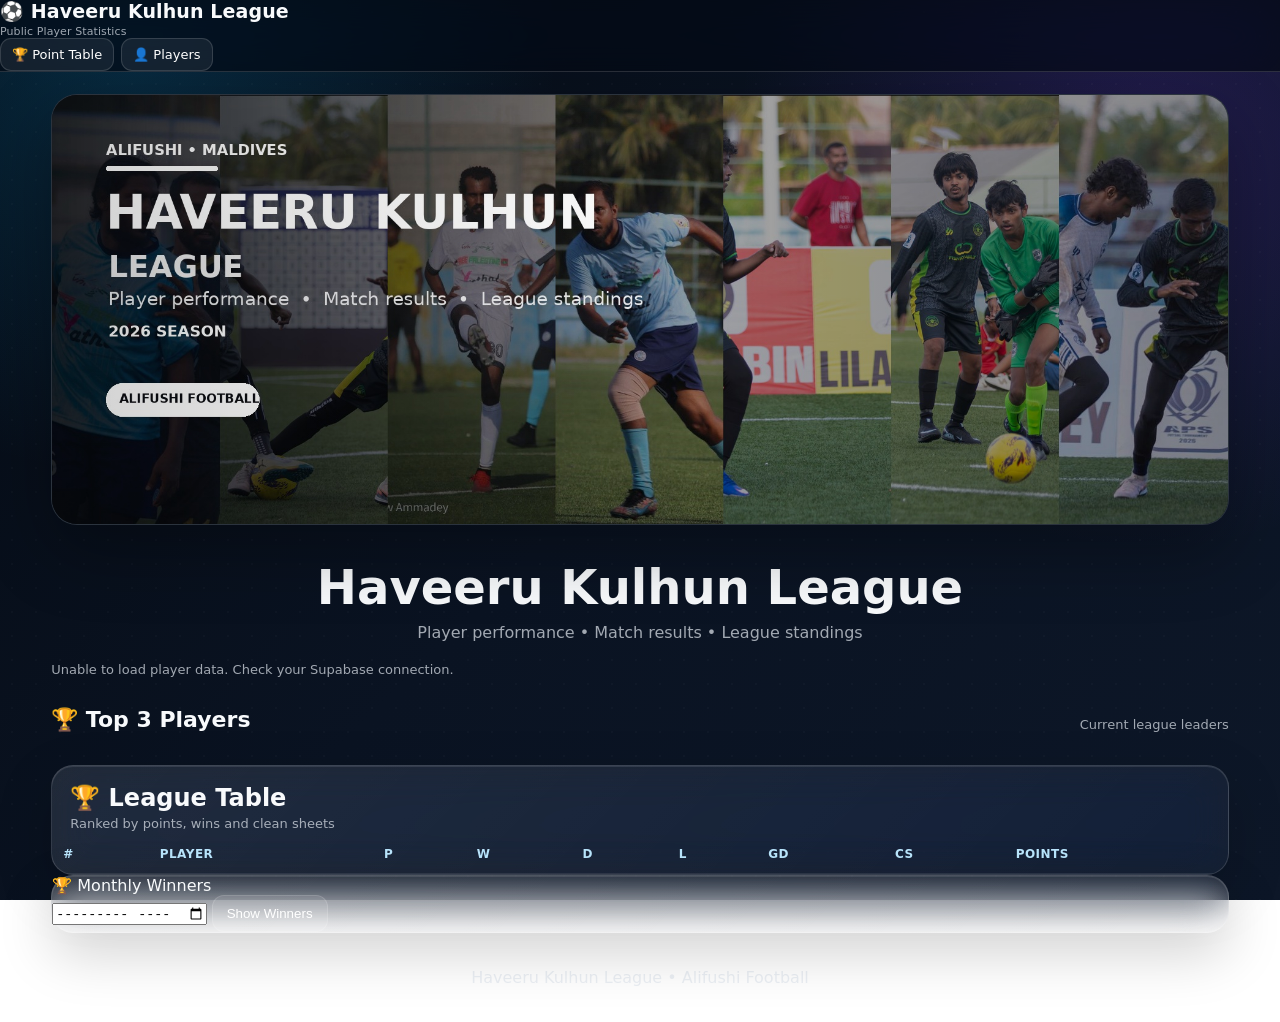
==== index.html @ 0d8f8377 "Update index.html" ====
<!DOCTYPE html>
<html lang="en">
<head>
<meta charset="UTF-8">
<meta name="viewport" content="width=device-width, initial-scale=1.0">
<meta name="theme-color" content="#07111f">
<title>Haveeru Kulhun League — Player Stats</title>

<style>
:root{
  --bg:#050b14;
  --card:rgba(13,23,38,.72);
  --line:rgba(255,255,255,.14);
  --muted:rgba(226,232,240,.70);
  --accent:#38bdf8;
  --gold:#fbbf24;
}

*{
  box-sizing:border-box;
}

html{
  scroll-behavior:smooth;
}

body{
  margin:0;
  min-height:100vh;
  color:#f8fafc;
  font-family:Inter,ui-sans-serif,system-ui,-apple-system,"Segoe UI",sans-serif;

  background:
    radial-gradient(circle at 10% 5%,rgba(14,165,233,.20),transparent 30%),
    radial-gradient(circle at 90% 15%,rgba(124,58,237,.20),transparent 30%),
    linear-gradient(135deg,#050b14,#0a1322 50%,#0d1728);

  background-attachment:fixed;
}

body:before{
  content:"";
  position:fixed;
  inset:0;
  pointer-events:none;
  opacity:.16;

  background-image:
    radial-gradient(rgba(255,255,255,.14) 1px,transparent 1px);

  background-size:24px 24px;
}

.container{
  width:min(1180px,92%);
  margin:auto;
}

/* =========================
   HEADER
========================= */

header{
  position:sticky;
  top:0;
  z-index:50;

  background:rgba(5,11,20,.72);
  border-bottom:1px solid var(--line);

  backdrop-filter:blur(22px) saturate(150%);
}

.header-inner{
  display:flex;
  align-items:center;
  justify-content:space-between;
  gap:15px;
  padding:13px 0;
}

.logo{
  font-size:19px;
  font-weight:850;
  letter-spacing:.1px;
}

.logo span{
  display:block;
  font-size:11px;
  color:var(--muted);
  font-weight:500;
  margin-top:2px;
}

.nav{
  display:flex;
  gap:7px;
  flex-wrap:wrap;
}

.nav a{
  color:#fff;
  text-decoration:none;
  padding:8px 11px;
  border-radius:11px;

  background:rgba(255,255,255,.07);
  border:1px solid var(--line);

  font-size:13px;
}

.nav a:hover{
  background:rgba(255,255,255,.13);
}

/* =========================
   HERO
========================= */

.hero-banner{
  margin:22px 0 24px;
  position:relative;
  overflow:hidden;

  border-radius:26px;
  border:1px solid var(--line);

  box-shadow:0 25px 70px rgba(0,0,0,.32);
  background:#08111d;
}

.hero-banner img{
  display:block;
  width:100%;
  height:auto;
  aspect-ratio:1920/700;
  object-fit:cover;
}

.hero-banner:after{
  content:"";
  position:absolute;
  inset:0;
  pointer-events:none;

  background:
    linear-gradient(
      90deg,
      rgba(0,0,0,.18),
      transparent 55%,
      rgba(0,0,0,.18)
    );
}

.hero{
  padding:10px 0 20px;
  text-align:center;
}

.hero h1{
  font-size:clamp(29px,5vw,48px);
  margin:0 0 8px;
}

.hero p{
  color:var(--muted);
  margin:0;
}

/* =========================
   CARDS
========================= */

.card{
  background:
    linear-gradient(
      135deg,
      rgba(255,255,255,.105),
      rgba(255,255,255,.045)
    );

  border:1px solid var(--line);
  border-radius:22px;

  box-shadow:
    inset 0 1px 0 rgba(255,255,255,.10),
    0 20px 55px rgba(0,0,0,.18);

  backdrop-filter:blur(20px) saturate(145%);
  -webkit-backdrop-filter:blur(20px) saturate(145%);
}

/* =========================
   SEARCH
========================= */

.search-panel{
  position:fixed;
  right:18px;
  top:76px;
  z-index:45;

  display:flex;
  align-items:center;
  gap:7px;
}

.search-toggle{
  width:42px;
  height:42px;
  border-radius:50%;
  font-size:18px;
  padding:0;

  background:rgba(8,17,29,.86);

  box-shadow:0 8px 28px rgba(0,0,0,.28);
}

.search-box{
  width:0;
  opacity:0;
  overflow:hidden;
  transition:.25s ease;
}

.search-panel.open .search-box{
  width:min(300px,62vw);
  opacity:1;
}

.search-box input{
  width:100%;
  padding:11px 14px;

  border-radius:13px;
  border:1px solid var(--line);

  background:rgba(8,17,29,.94);
  color:#fff;

  outline:none;
  font-size:14px;
}

.status{
  color:var(--muted);
  font-size:13px;
  margin:0 0 12px;
}

/* =========================
   SECTION TITLE
========================= */

.section-title{
  display:flex;
  align-items:end;
  justify-content:space-between;
  gap:12px;

  margin:30px 0 13px;
}

.section-title h2{
  margin:0;
  font-size:22px;
}

.section-title p{
  margin:0;
  color:var(--muted);
  font-size:13px;
}

/* =========================
   TOP 3 PODIUM
========================= */

.podium{
  display:grid;
  grid-template-columns:repeat(3,1fr);
  gap:14px;
  margin-bottom:20px;
}

.podium-card{
  position:relative;
  padding:18px;

  text-align:center;
  overflow:hidden;

  animation:podiumFloat 4s ease-in-out infinite;
}

.podium-card:nth-child(2){
  animation-delay:.45s;
}

.podium-card:nth-child(3){
  animation-delay:.9s;
}

.podium-card:before{
  content:"";
  position:absolute;
  inset:-80px;

  background:
    radial-gradient(
      circle,
      rgba(56,189,248,.13),
      transparent 58%
    );

  pointer-events:none;
}

.podium-rank{
  font-size:27px;
  margin-bottom:7px;
}

.podium-card:first-child{
  border-color:rgba(251,191,36,.38);
}

.podium-photo{
  width:92px;
  height:92px;

  border-radius:50%;
  object-fit:cover;

  border:3px solid rgba(255,255,255,.35);

  animation:photoPulse 3.2s ease-in-out infinite;

  box-shadow:
    0 0 0 6px rgba(255,255,255,.035);
}

.podium-name{
  font-weight:850;
  font-size:17px;
  margin-top:10px;
}

.podium-nick{
  color:var(--muted);
  font-size:12px;
  margin-top:3px;
}

.podium-points{
  font-size:27px;
  font-weight:900;
  margin-top:9px;
}

.podium-points small{
  font-size:11px;
  color:var(--muted);
  font-weight:600;
}

/* =========================
   TABLE
========================= */

.table-card{
  padding:0;
  overflow:hidden;
}

.table-head{
  padding:18px 18px 4px;
}

.table-head h2{
  margin:0 0 4px;
}

.table-head p{
  margin:0;
  color:var(--muted);
  font-size:13px;
}

.table-wrap{
  overflow-x:auto;
}

table{
  width:100%;
  border-collapse:collapse;
  min-width:760px;
}

th,
td{
  padding:12px 11px;

  border-bottom:1px solid rgba(255,255,255,.09);

  text-align:left;
  white-space:nowrap;
}

th{
  color:#bae6fd;
  font-size:12px;
  text-transform:uppercase;
  letter-spacing:.04em;
}

tbody tr:hover{
  background:rgba(255,255,255,.045);
}

.rank{
  font-weight:900;
  width:45px;
}

.player-cell{
  display:flex;
  align-items:center;
  gap:10px;
  min-width:190px;
}

.table-avatar{
  width:42px;
  height:42px;

  border-radius:50%;
  object-fit:cover;

  border:2px solid rgba(255,255,255,.22);

  animation:photoPulse 3.6s ease-in-out infinite;
}

.player-link{
  font-weight:800;
  cursor:pointer;
}

.gd-positive{
  color:#86efac;
  font-weight:800;
}

.gd-negative{
  color:#fca5a5;
  font-weight:800;
}

.gd-zero{
  color:#fde68a;
  font-weight:800;
}

.points{
  font-weight:900;
  color:#fff;
}

.medal{
  font-size:19px;
}

/* =========================
   PLAYER CARDS
========================= */

.players{
  display:grid;
  grid-template-columns:
    repeat(auto-fit,minmax(250px,1fr));

  gap:15px;
}
.last-month-section{
  margin:20px 0 25px;
}

.last-month-card{
  padding:20px;
  text-align:center;
  background:
    linear-gradient(
      135deg,
      rgba(251,191,36,.13),
      rgba(255,255,255,.045)
    );
  border-color:rgba(251,191,36,.28);
}

.last-month-title{
  font-size:20px;
  font-weight:900;
  margin-bottom:5px;
}

.last-month-subtitle{
  color:var(--muted);
  font-size:13px;
  margin-bottom:18px;
}

.last-month-winners{
  display:grid;
  grid-template-columns:repeat(3,1fr);
  gap:14px;
}

.last-month-winner{
  padding:15px;
  border-radius:17px;
  background:rgba(255,255,255,.055);
  border:1px solid var(--line);
}

.last-month-winner.first{
  border-color:rgba(251,191,36,.55);
}

.last-month-winner img{
  width:75px;
  height:75px;
  border-radius:50%;
  object-fit:cover;
  border:2px solid rgba(255,255,255,.35);
}

.last-month-medal{
  font-size:26px;
  margin-bottom:6px;
}

.last-month-name{
  font-weight:850;
  margin-top:8px;
}

.last-month-points{
  color:#7dd3fc;
  font-size:13px;
  margin-top:4px;
}

@media(max-width:700px){
  .last-month-winners{
    grid-template-columns:1fr;
  }
}
.player-card{
  padding:17px;
  cursor:pointer;
  transition:.2s;
}

.player-card:hover{
  transform:translateY(-4px);
  background:rgba(255,255,255,.13);
}

.player-top{
  display:flex;
  align-items:center;
  gap:13px;
}

.avatar{
  width:62px;
  height:62px;

  border-radius:50%;
  object-fit:cover;

  border:2px solid rgba(255,255,255,.3);

  animation:photoPulse 3.8s ease-in-out infinite;
}

.player-name{
  font-size:18px;
  font-weight:850;
}

.nickname{
  color:var(--muted);
  font-size:13px;
  margin-top:3px;
}

.tap{
  margin-top:13px;
  color:#7dd3fc;
  font-size:12px;
}

/* =========================
   PROFILE
========================= */

.profile{
  display:none;
  padding:22px;
  margin-top:20px;
}
  /* PUBLIC TABS */
#playersHeading,
#players{
  display:none;
}

#searchPanel{
  display:none;
}

.profile.show{
  display:block;
}

.profile-head{
  display:flex;
  gap:18px;
  align-items:center;
}

.profile-head img{
  width:92px;
  height:92px;

  border-radius:50%;
  object-fit:cover;

  border:2px solid var(--line);

  animation:photoPulse 3s ease-in-out infinite;
}

.profile h2{
  margin:0 0 4px;
}

.stats-grid{
  display:grid;
  grid-template-columns:
    repeat(auto-fit,minmax(130px,1fr));

  gap:12px;
  margin:22px 0;
}

.stat{
  padding:16px;

  border:1px solid var(--line);
  border-radius:16px;

  background:rgba(255,255,255,.06);

  text-align:center;
}

.stat strong{
  display:block;
  font-size:27px;
}

.stat span{
  font-size:12px;
  color:var(--muted);
}

/* =========================
   BUTTON / FOOTER
========================= */

button{
  border:1px solid var(--line);
  border-radius:12px;

  padding:10px 14px;

  background:rgba(255,255,255,.09);
  color:#fff;

  cursor:pointer;
}

button:hover{
  background:rgba(255,255,255,.15);
}

footer{
  text-align:center;
  color:var(--muted);
  padding:35px 0;
}

/* =========================
   ANIMATIONS
========================= */

@keyframes photoPulse{
  0%,100%{
    transform:scale(1);
    box-shadow:0 0 0 0 rgba(56,189,248,0);
  }

  50%{
    transform:scale(1.035);
    box-shadow:0 0 0 5px rgba(56,189,248,.06);
  }
}

@keyframes podiumFloat{
  0%,100%{
    transform:translateY(0);
  }

  50%{
    transform:translateY(-4px);
  }
}

@media(prefers-reduced-motion:reduce){
  *,
  *:before,
  *:after{
    animation:none!important;
    transition:none!important;
  }
}

/* ==================================================
   MOBILE DESIGN
================================================== */

@media(max-width:700px){

  .container{
    width:96%;
  }

  /* Header */

  .header-inner{
    align-items:flex-start;
    flex-direction:column;
    padding:10px 0;
  }

  .logo{
    font-size:17px;
  }

  .nav{
    width:100%;
    gap:5px;
  }

  .nav a{
    flex:1;
    text-align:center;

    font-size:11px;
    padding:7px 4px;
  }

  /* Hero */

  .hero-banner{
    margin-top:12px;
    margin-bottom:14px;
    border-radius:16px;
  }

  .hero{
    padding:6px 0 14px;
  }

  .hero h1{
    font-size:27px;
  }

  .hero p{
    font-size:12px;
  }

  /* =========================
     MOBILE TOP 3
  ========================= */

  .section-title{
    margin:16px 0 9px;
  }

  .section-title h2{
    font-size:18px;
  }

  .section-title p{
    font-size:10px;
  }

  .podium{
    grid-template-columns:repeat(3,1fr);
    gap:7px;

    margin-bottom:12px;
  }

  .podium-card{
    padding:9px 4px;

    min-height:0;

    border-radius:14px;

    display:flex;
    flex-direction:column;
    align-items:center;
    justify-content:center;

    text-align:center;
  }

  .podium-card:before{
    inset:-45px;
  }

  .podium-rank{
    font-size:18px;
    line-height:1;
    margin:0 0 4px;
  }

  .podium-photo{
    width:54px;
    height:54px;

    margin:3px auto 5px;

    border-width:2px;

    box-shadow:
      0 0 0 3px rgba(255,255,255,.035);
  }

  .podium-name{
    font-size:11px;
    line-height:1.1;

    margin:3px 0;

    max-width:100%;

    overflow:hidden;
    text-overflow:ellipsis;
    white-space:nowrap;
  }

  .podium-nick{
    font-size:8px;
    margin:0;

    opacity:.7;

    overflow:hidden;
    text-overflow:ellipsis;
    white-space:nowrap;

    max-width:95%;
  }

  .podium-points{
    font-size:17px;
    line-height:1;

    margin:5px 0 0;
  }

  .podium-points small{
    font-size:7px;
  }

  /* =========================
     MOBILE LEAGUE TABLE
  ========================= */

  .table-card{
    border-radius:16px;
  }

  .table-head{
    padding:13px 10px 3px;
  }

  .table-head h2{
    font-size:18px;
  }

  .table-head p{
    font-size:10px;
  }

  .table-wrap{
    overflow:hidden;
  }

  .table-wrap table{
    width:100%;
    min-width:0;

    table-layout:fixed;
  }

  .table-wrap th,
  .table-wrap td{
    padding:7px 2px;

    font-size:9px;

    white-space:nowrap;

    text-align:center;
  }

  .table-wrap th{
    font-size:8px;
    letter-spacing:0;
  }

  /* Rank */

  .table-wrap th:nth-child(1),
  .table-wrap td:nth-child(1){
    width:24px;
  }

  /* Player */

  .table-wrap th:nth-child(2),
  .table-wrap td:nth-child(2){
    width:37%;
    text-align:left;
  }

  /* P W D L */

  .table-wrap th:nth-child(3),
  .table-wrap td:nth-child(3),

  .table-wrap th:nth-child(4),
  .table-wrap td:nth-child(4),

  .table-wrap th:nth-child(5),
  .table-wrap td:nth-child(5),

  .table-wrap th:nth-child(6),
  .table-wrap td:nth-child(6){
    width:25px;
  }

  /* GD */

  .table-wrap th:nth-child(7),
  .table-wrap td:nth-child(7){
    width:30px;
  }

  /* CS */

  .table-wrap th:nth-child(8),
  .table-wrap td:nth-child(8){
    width:27px;
  }

  /* Points */

  .table-wrap th:nth-child(9),
  .table-wrap td:nth-child(9){
    width:38px;
  }

  .player-cell{
    min-width:0;
    gap:5px;
  }

  .table-avatar{
    width:28px;
    height:28px;

    border-width:1px;

    flex:0 0 28px;
  }

  .player-link{
    display:block;

    min-width:0;
    max-width:100%;

    overflow:hidden;
    text-overflow:ellipsis;
    white-space:nowrap;

    font-size:10px;
  }

  /* =========================
     MOBILE PLAYER CARDS
  ========================= */

  .players{
    grid-template-columns:1fr 1fr;
    gap:8px;
  }

  .player-card{
    padding:11px;
    border-radius:14px;
  }

  .player-top{
    gap:8px;
  }

  .avatar{
    width:48px;
    height:48px;
  }

  .player-name{
    font-size:14px;
  }

  .nickname{
    font-size:10px;
  }

  .tap{
    margin-top:8px;
    font-size:9px;
  }

  /* =========================
     MOBILE PROFILE
  ========================= */

  .profile{
    padding:14px;
    margin-top:14px;
    border-radius:16px;
  }

  .profile-head{
    gap:10px;
  }

  .profile-head img{
    width:68px;
    height:68px;
  }

  .profile h2{
    font-size:20px;
  }

  .stats-grid{
    grid-template-columns:repeat(3,1fr);
    gap:7px;
    margin:14px 0;
  }

  .stat{
    padding:10px 4px;
    border-radius:11px;
  }

  .stat strong{
    font-size:20px;
  }

  .stat span{
    font-size:9px;
  }

  .profile .table-wrap{
    overflow:hidden;
  }

  .profile .table-wrap table{
    min-width:0;
    table-layout:fixed;
  }

  .profile .table-wrap th,
  .profile .table-wrap td{
    font-size:8px;
    padding:6px 2px;
  }

  /* Search */

  .search-panel{
    top:62px;
    right:9px;
  }

  .search-toggle{
    width:38px;
    height:38px;
  }
}

/* ==================================================
   VERY SMALL PHONES
================================================== */

@media(max-width:380px){

  .container{
    width:97%;
  }

  .podium{
    gap:5px;
  }

  .podium-card{
    padding:7px 3px;
    border-radius:12px;
  }

  .podium-photo{
    width:45px;
    height:45px;
  }

  .podium-rank{
    font-size:16px;
  }

  .podium-name{
    font-size:10px;
  }

  .podium-nick{
    font-size:7px;
  }

  .podium-points{
    font-size:15px;
  }

  .table-wrap th,
  .table-wrap td{
    font-size:8px;
    padding:6px 1px;
  }

  .table-wrap th{
    font-size:7px;
  }

  .table-avatar{
    width:25px;
    height:25px;
    flex-basis:25px;
  }

  .player-link{
    font-size:9px;
  }
}
</style>
</head>

<body>

<header>
 <div class="logo" onclick="showLeaderboard()" style="cursor:pointer;">
  ⚽ Haveeru Kulhun League
  <span>Public Player Statistics</span>
</div>
<nav class="nav">

  <a
    href="#leaderboard"
    class="nav-btn active"
    onclick="showLeaderboard();return false;"
  >
    🏆 Point Table
  </a>

  <a
    href="#players"
    class="nav-btn"
    onclick="showPlayers();return false;"
  >
    👤 Players
  </a>

</nav>
  </div>
</header>


<div class="search-panel" id="searchPanel">

  <div class="search-box">
    <input
      id="searchInput"
      placeholder="Search player..."
      oninput="filterPlayers()">
  </div>

  <button
    class="search-toggle"
    onclick="toggleSearch()"
    aria-label="Search players">
    🔎
  </button>

</div>


<main class="container">

  <!-- HERO BANNER -->

  <section class="hero-banner">

    <img
      src="assets/haveeru-kulhun-banner.jpg"
      alt="Haveeru Kulhun League">

  </section>


  <!-- HERO TITLE -->

  <section class="hero">

    <h1>Haveeru Kulhun League</h1>

    <p>
      Player performance • Match results • League standings
    </p>

  </section>


  <div id="status" class="status">
    Loading player data...
  </div>


  <!-- TOP 3 -->

  <section id="topSection">

    <div class="section-title">

      <h2>🏆 Top 3 Players</h2>

      <p>
        Current league leaders
      </p>

    </div>

    <div id="podium" class="podium"></div>

  </section>


  <!-- LEAGUE TABLE -->

  <section
    id="leaderboard"
    class="card table-card">

    <div class="table-head">

      <h2>🏆 League Table</h2>

      <p>
        Ranked by points, wins and clean sheets
      </p>

    </div>

    <div class="table-wrap">

      <table>

        <thead>

          <tr>
            <th>#</th>
            <th>Player</th>
            <th>P</th>
            <th>W</th>
            <th>D</th>
            <th>L</th>
            <th>GD</th>
            <th>CS</th>
            <th>Points</th>
          </tr>

        </thead>

        <tbody id="leaderboardBody"></tbody>

      </table>

    </div>

  </section>


  <!-- PLAYERS -->

  <div
    class="section-title"
    id="playersHeading">

    <h2>👤 Players</h2>

    <p>
      Tap a player to view detailed statistics
    </p>

  </div>


  <section
    id="players"
    class="players">
  </section>
  <div id="monthlyWinnerPanel" class="card monthly-winner-panel">
  <div class="monthly-winner-title">
    🏆 Monthly Winners
  </div>

  <div class="monthly-winner-controls">
    <input
      type="month"
      id="winnerMonth"
    >

    <button onclick="showMonthlyWinners()">
      Show Winners
    </button>
  </div>

  <div id="monthlyWinnerResults"></div>
</div>


  <!-- PLAYER PROFILE -->

  <section
    id="profile"
    class="card profile">
  </section>

</main>


<footer>
  Haveeru Kulhun League • Alifushi Football
</footer>


<script>

/* ==================================================
   SUPABASE
================================================== */

const SUPABASE_URL =
  "https://yafowakgpjvzapmejptn.supabase.co";

/*
 IMPORTANT:
 Keep your EXISTING Supabase publishable key here.
 Do not use the placeholder below.
*/

const SUPABASE_KEY =
  "sb_publishable_vOuJPPohicfbh8mFf-VQlA_jQ244rjs";


let players = [];
let records = [];


/* ==================================================
   API
================================================== */

async function api(path){

  const r = await fetch(
    SUPABASE_URL + "/rest/v1/" + path,
    {
      headers:{
        apikey:SUPABASE_KEY,
        Authorization:"Bearer " + SUPABASE_KEY
      }
    }
  );

  if(!r.ok){

    throw new Error(
      await r.text()
    );

  }

  return r.json();
}


/* ==================================================
   LOAD DATA
================================================== */

async function load(){

  try{

    [players,records] = await Promise.all([

      api(
        'Players?select=id,Name,"Nick Name",Photo_url&order=Name.asc'
      ),

      api(
        'player_match_records?select=*&order=match_date.desc'
      )

    ]);


    renderPlayers(players);

    buildLeaderboard();


    document.getElementById("status").textContent =
      `${players.length} players available`;


  }catch(e){

    document.getElementById("status").textContent =
      "Unable to load player data. Check your Supabase connection.";

    console.error(e);

  }

}


/* ==================================================
   RESULT
================================================== */

function resultFor(r){

  return r.match_result ||

    (
      r.player_score != null &&
      r.opposition_score != null

        ?

        (
          r.player_score > r.opposition_score
            ? "Win"

            :

          r.player_score < r.opposition_score
            ? "Loss"

            :

          "Draw"
        )

        :

        ""
    );

}


/* ==================================================
   PLAYER STATS
================================================== */

function statsForPlayer(id){

  const rs =
    records.filter(
      r => Number(r.player_id) === Number(id)
    );


  const x = {

    matches:rs.length,

    wins:0,

    draws:0,

    losses:0,

    clean:0,

    points:0,

    gd:0

  };


  rs.forEach(r=>{

    const result =
      resultFor(r);


    if(result === "Win")
      x.wins++;


    if(result === "Draw")
      x.draws++;


    if(result === "Loss")
      x.losses++;


    if(r.clean_sheet)
      x.clean++;


    x.points +=
      Number(r.points || 0);


    if(
      r.player_score != null &&
      r.opposition_score != null
    ){

      x.gd +=
        Number(r.player_score) -
        Number(r.opposition_score);

    }

  });


  return x;

}


/* ==================================================
   PLAYER PHOTO
================================================== */

function photoFor(p,size=120){

  return p.Photo_url ||

    `https://placehold.co/${size}x${size}?text=Player`;

}


/* ==================================================
   LEAGUE TABLE
================================================== */

function buildLeaderboard(){

  const rows = players.map(p=>({

    player:p,

    ...statsForPlayer(p.id)

  }));


  rows.sort(

    (a,b)=>

      b.points-a.points ||

      b.wins-a.wins ||

      b.gd-a.gd ||

      b.clean-a.clean ||

      String(a.player.Name || "")
        .localeCompare(
          String(b.player.Name || "")
        )

  );


  const body =
    document.getElementById(
      "leaderboardBody"
    );


  body.innerHTML = rows.map((x,i)=>{

    const gdClass =

      x.gd > 0
        ? "gd-positive"

        :

      x.gd < 0
        ? "gd-negative"

        :

      "gd-zero";


    const medal =
      i < 3
        ? ["🥇","🥈","🥉"][i]
        : "";


    return `

      <tr>

        <td class="rank">
          ${medal || i+1}
        </td>


        <td>

          <div class="player-cell">

            <img
              class="table-avatar"
              src="${escapeAttr(
                photoFor(x.player,90)
              )}"
              onerror="
                this.src='https://placehold.co/90x90?text=Player'
              ">


            <span
              class="player-link"
              onclick="showProfile(${x.player.id})">

              ${escapeHtml(
                x.player.Name || ""
              )}

            </span>

          </div>

        </td>


        <td>${x.matches}</td>

        <td>${x.wins}</td>

        <td>${x.draws}</td>

        <td>${x.losses}</td>


        <td class="${gdClass}">

          ${x.gd > 0 ? "+" : ""}
          ${x.gd}

        </td>


        <td>${x.clean}</td>


        <td class="points">
          ${x.points}
        </td>

      </tr>

    `;

  }).join("");


  renderPodium(
    rows.slice(0,3)
  );

}


/* ==================================================
   TOP 3
================================================== */

function renderPodium(top){

  const box =
    document.getElementById(
      "podium"
    );


  if(!top.length){

    box.innerHTML =
      '<div class="card" style="padding:20px">' +
      'No player results yet.' +
      '</div>';

    return;
  }


  box.innerHTML = top.map((x,i)=>`

    <div class="card podium-card">

      <div class="podium-rank">
        ${["🥇","🥈","🥉"][i]}
      </div>


      <img
        class="podium-photo"

        src="${escapeAttr(
          photoFor(x.player,160)
        )}"

        onerror="
          this.src='https://placehold.co/160x160?text=Player'
        ">


      <div>

        <div class="podium-name">

          ${escapeHtml(
            x.player.Name || ""
          )}

        </div>


        <div class="podium-nick">

          ${escapeHtml(
            x.player["Nick Name"] || ""
          )}

        </div>

      </div>


      <div class="podium-points">

        ${x.points}

        <small>
          PTS
        </small>

      </div>

    </div>

  `).join("");

}


/* ==================================================
   PLAYER CARDS
================================================== */

function renderPlayers(list){

  const box =
    document.getElementById(
      "players"
    );


  box.innerHTML = "";


  if(!list.length){

    box.innerHTML =
      '<div class="card" style="padding:20px">' +
      'No players found.' +
      '</div>';

    return;
  }


  list.forEach(p=>{

    const div =
      document.createElement("div");


    div.className =
      "card player-card";


    div.innerHTML = `

      <div class="player-top">

        <img
          class="avatar"

          src="${escapeAttr(
            photoFor(p)
          )}"

          onerror="
            this.src='https://placehold.co/120x120?text=Player'
          ">


        <div>

          <div class="player-name">

            ${escapeHtml(
              p.Name || ""
            )}

          </div>


          <div class="nickname">

            ${escapeHtml(
              p["Nick Name"] || ""
            )}

          </div>

        </div>

      </div>


      <div class="tap">
        Tap to view statistics →
      </div>

    `;


    div.onclick =
      () => showProfile(p.id);


    box.appendChild(div);

  });

}


/* ==================================================
   SEARCH
================================================== */

function filterPlayers(){

  const q =
    document
      .getElementById("searchInput")
      .value
      .toLowerCase()
      .trim();


  renderPlayers(

    players.filter(p=>

      (p.Name || "")
        .toLowerCase()
        .includes(q)

      ||

      (p["Nick Name"] || "")
        .toLowerCase()
        .includes(q)

    )

  );


  document
    .getElementById("playersHeading")
    .scrollIntoView({
      behavior:"smooth",
      block:"start"
    });

}


/* ==================================================
   SEARCH BUTTON
================================================== */

function toggleSearch(){

  const panel =
    document.getElementById(
      "searchPanel"
    );


  panel.classList.toggle(
    "open"
  );


  if(
    panel.classList.contains(
      "open"
    )
  ){

    document
      .getElementById("searchInput")
      .focus();

  }

}


/* ==================================================
   PLAYER PROFILE
================================================== */

function showProfile(id){
  showPlayers();

  const p=players.find(x=>x.id===id); if(!p)return;


  const rs =
    records.filter(
      r =>
        Number(r.player_id) ===
        Number(id)
    );


  const s =
    statsForPlayer(id);


  const photo =
    photoFor(p,180);


  const profile =
    document.getElementById(
      "profile"
    );


  profile.className =
    "card profile show";


  profile.innerHTML = `

    <button
      onclick="closeProfile()">

      ← Back to players

    </button>


    <div
      class="profile-head"
      style="margin-top:18px">

      <img

        src="${escapeAttr(photo)}"

        onerror="
          this.src='https://placehold.co/180x180?text=Player'
        ">


      <div>

        <h2>
          ${escapeHtml(
            p.Name || ""
          )}
        </h2>


        <div
          style="color:var(--muted)">

          ${escapeHtml(
            p["Nick Name"] || ""
          )}

        </div>

      </div>

    </div>


    <div class="stats-grid">

      <div class="stat">
        <strong>${s.matches}</strong>
        <span>Matches</span>
      </div>


      <div class="stat">
        <strong>${s.wins}</strong>
        <span>Wins</span>
      </div>


      <div class="stat">
        <strong>${s.draws}</strong>
        <span>Draws</span>
      </div>


      <div class="stat">
        <strong>${s.losses}</strong>
        <span>Losses</span>
      </div>


      <div class="stat">
        <strong>
          ${s.gd > 0 ? "+" : ""}
          ${s.gd}
        </strong>

        <span>
          Goal Difference
        </span>
      </div>


      <div class="stat">

        <strong>
          ${s.points}
        </strong>

        <span>
          Points
        </span>

      </div>


      <div class="stat">

        <strong>
          ${s.clean}
        </strong>

        <span>
          Clean Sheets
        </span>

      </div>

    </div>


    <h3>
      Match History
    </h3>


    <div class="table-wrap">

      <table>

        <thead>

          <tr>

            <th>Date</th>

            <th>Score</th>

            <th>Result</th>

            <th>Clean Sheet</th>

            <th>GD</th>

            <th>Points</th>

          </tr>

        </thead>


        <tbody>

          ${
            rs.length

            ?

            rs.map(r=>{

              const result =
                resultFor(r);


              const cls =
                result.toLowerCase();


              const score =

                (
                  r.player_score == null ||
                  r.opposition_score == null
                )

                ?

                "-"

                :

                `${r.player_score} - ${r.opposition_score}`;


              const gd =

                (
                  r.player_score == null ||
                  r.opposition_score == null
                )

                ?

                "-"

                :

                (
                  Number(r.player_score) -
                  Number(r.opposition_score)
                );


              return `

                <tr>

                  <td>
                    ${r.match_date || ""}
                  </td>


                  <td>
                    ${score}
                  </td>


                  <td
                    class="result ${cls}">

                    ${result || "-"}

                  </td>


                  <td>

                    ${
                      r.clean_sheet
                        ? "✓"
                        : "—"
                    }

                  </td>


                  <td>
                    ${gd}
                  </td>


                  <td>
                    ${r.points ?? 0}
                  </td>

                </tr>

              `;

            }).join("")

            :

            `

              <tr>

                <td colspan="6">

                  No match records yet.

                </td>

              </tr>

            `

          }

        </tbody>

      </table>

    </div>

  `;


  profile.scrollIntoView({
    behavior:"smooth",
    block:"start"
  });

}


/* ==================================================
   CLOSE PROFILE
================================================== */

function closeProfile(){

  const p =
    document.getElementById(
      "profile"
    );


  p.className =
    "card profile";


  p.innerHTML = "";

}


/* ==================================================
   SHOW PLAYERS
================================================== */

function showPlayers(){
  document.getElementById('topSection').style.display='none';
  document.getElementById('leaderboard').style.display='none';

  document.getElementById('playersHeading').style.display='flex';
  document.getElementById('players').style.display='grid';

  document.getElementById('searchPanel').style.display='flex';
  document.getElementById('monthlyWinnerPanel').style.display='block';

  document.getElementById('profile').className='card profile';

  document.getElementById('playersHeading').scrollIntoView({
    behavior:'smooth',
    block:'start'
  });
}


/* ==================================================
   SHOW LEADERBOARD
================================================== */

function showLeaderboard(){
  document.getElementById('topSection').style.display='block';
  document.getElementById('leaderboard').style.display='block';

  document.getElementById('playersHeading').style.display='none';
  document.getElementById('players').style.display='none';

  document.getElementById('searchPanel').style.display='none';

  const monthlyPanel=document.getElementById('monthlyWinnerPanel');
  if(monthlyPanel){
    monthlyPanel.style.display='none';
  }

  document.getElementById('profile').className='card profile';
  document.getElementById('profile').innerHTML='';

  buildLeaderboard();

  window.scrollTo({
    top:0,
    behavior:'smooth'
  });
}

/* ==================================================
   SECURITY / HTML ESCAPING
================================================== */

function escapeHtml(v){

  return String(v).replace(
    /[&<>"']/g,

    m => ({

      "&":"&amp;",
      "<":"&lt;",
      ">":"&gt;",
      '"':"&quot;",
      "'":"&#039;"

    }[m])

  );

}


function escapeAttr(v){

  return escapeHtml(v);

}


/* ==================================================
   START
================================================== */
function getPreviousMonth(){

  const now=new Date();

  now.setDate(1);
  now.setMonth(now.getMonth()-1);

  const year=now.getFullYear();
  const month=String(now.getMonth()+1).padStart(2,'0');

  return `${year}-${month}`;
}


function renderLastMonthWinners(){

  const container=
    document.getElementById('lastMonthWinners');

  if(!container) return;

  const previousMonth=
    getPreviousMonth();

  const winners=
    getMonthlyStats(previousMonth).slice(0,3);

  if(!winners.length){
    container.innerHTML='';
    return;
  }

  const date=
    new Date(previousMonth+'-01');

  const monthName=
    date.toLocaleDateString(
      'en-US',
      {
        month:'long',
        year:'numeric'
      }
    );

  const medals=['🥇','🥈','🥉'];

  container.innerHTML=`

    <div class="card last-month-card">

      <div class="last-month-title">
        🏆 ${monthName} Winners
      </div>

      <div class="last-month-subtitle">
        Top 3 players from last month
      </div>

      <div class="last-month-winners">

        ${winners.map((x,i)=>`

          <div class="last-month-winner ${i===0?'first':''}">

            <div class="last-month-medal">
              ${medals[i]}
            </div>

            <img
              src="${escapeAttr(photoFor(x.player,140))}"
              onerror="this.src='https://placehold.co/140x140?text=Player'"
            >

            <div class="last-month-name">
              ${escapeHtml(x.player.Name||'')}
            </div>

            <div class="last-month-points">
              ${x.points} Points
            </div>

          </div>

        `).join('')}

      </div>

    </div>
   `;
}

load().then(() => {
  renderLastMonthWinners();
});

</script>

</body>
</html>
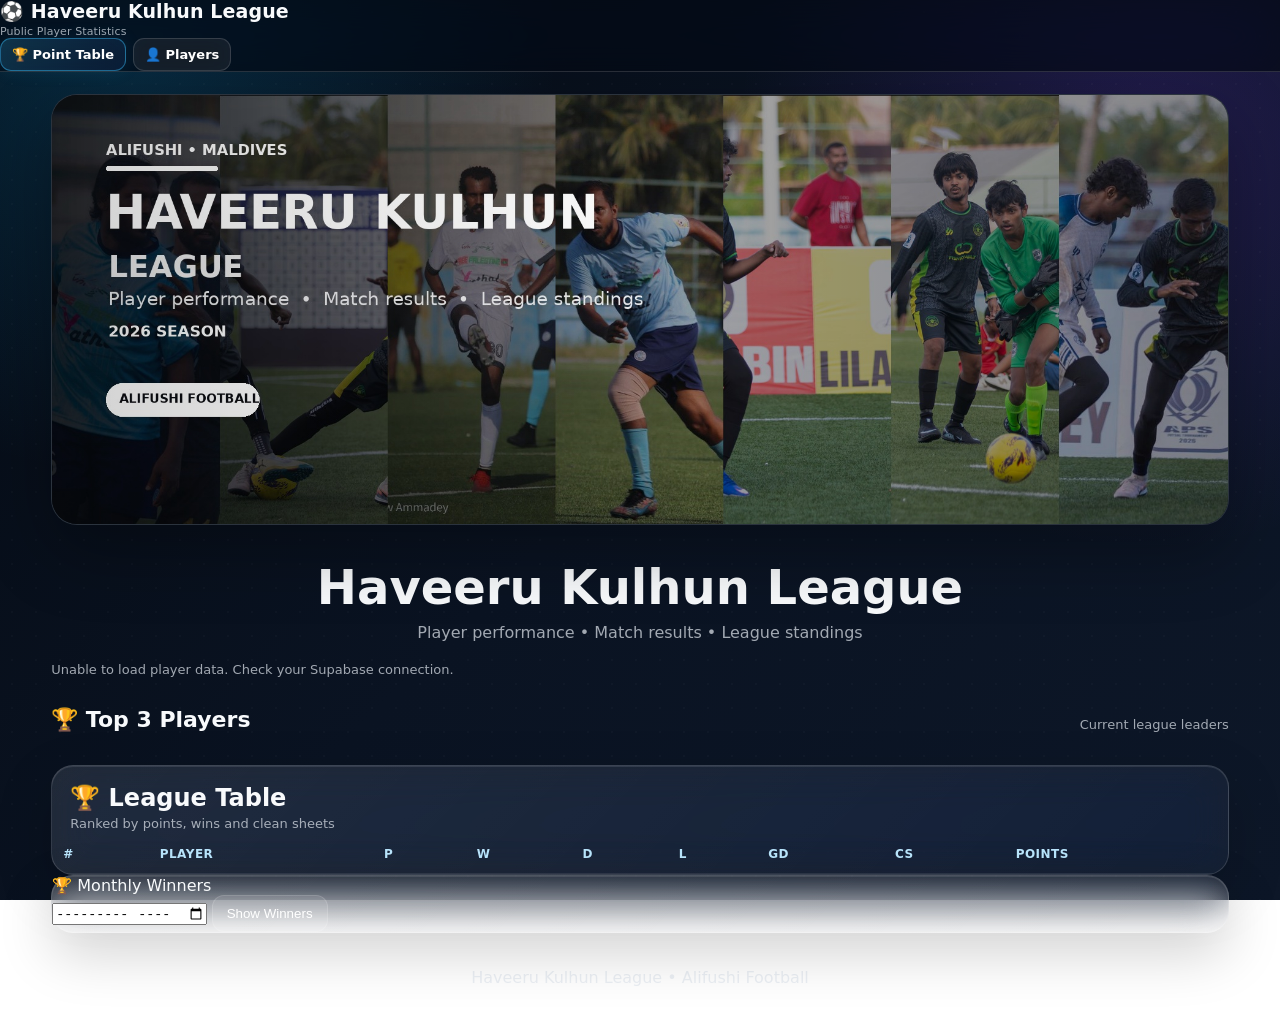
==== commit 298d210b: "Update index.html" ====
--- a/index.html
+++ b/index.html
@@ -97,6 +97,34 @@
   display:flex;
   gap:7px;
   flex-wrap:wrap;
+}
+  .nav-btn{
+  color:#fff;
+  text-decoration:none;
+  padding:10px 16px;
+  border-radius:12px;
+  background:rgba(255,255,255,.06);
+  border:1px solid rgba(255,255,255,.14);
+  font-size:13px;
+  font-weight:700;
+  transition:.2s ease;
+  backdrop-filter:blur(12px);
+  -webkit-backdrop-filter:blur(12px);
+}
+
+.nav-btn:hover{
+  background:rgba(255,255,255,.12);
+  transform:translateY(-1px);
+}
+
+.nav-btn.active{
+  background:linear-gradient(
+    135deg,
+    rgba(56,189,248,.22),
+    rgba(59,130,246,.12)
+  );
+  border-color:rgba(56,189,248,.45);
+  box-shadow:0 0 18px rgba(56,189,248,.10);
 }
 
 .nav a{
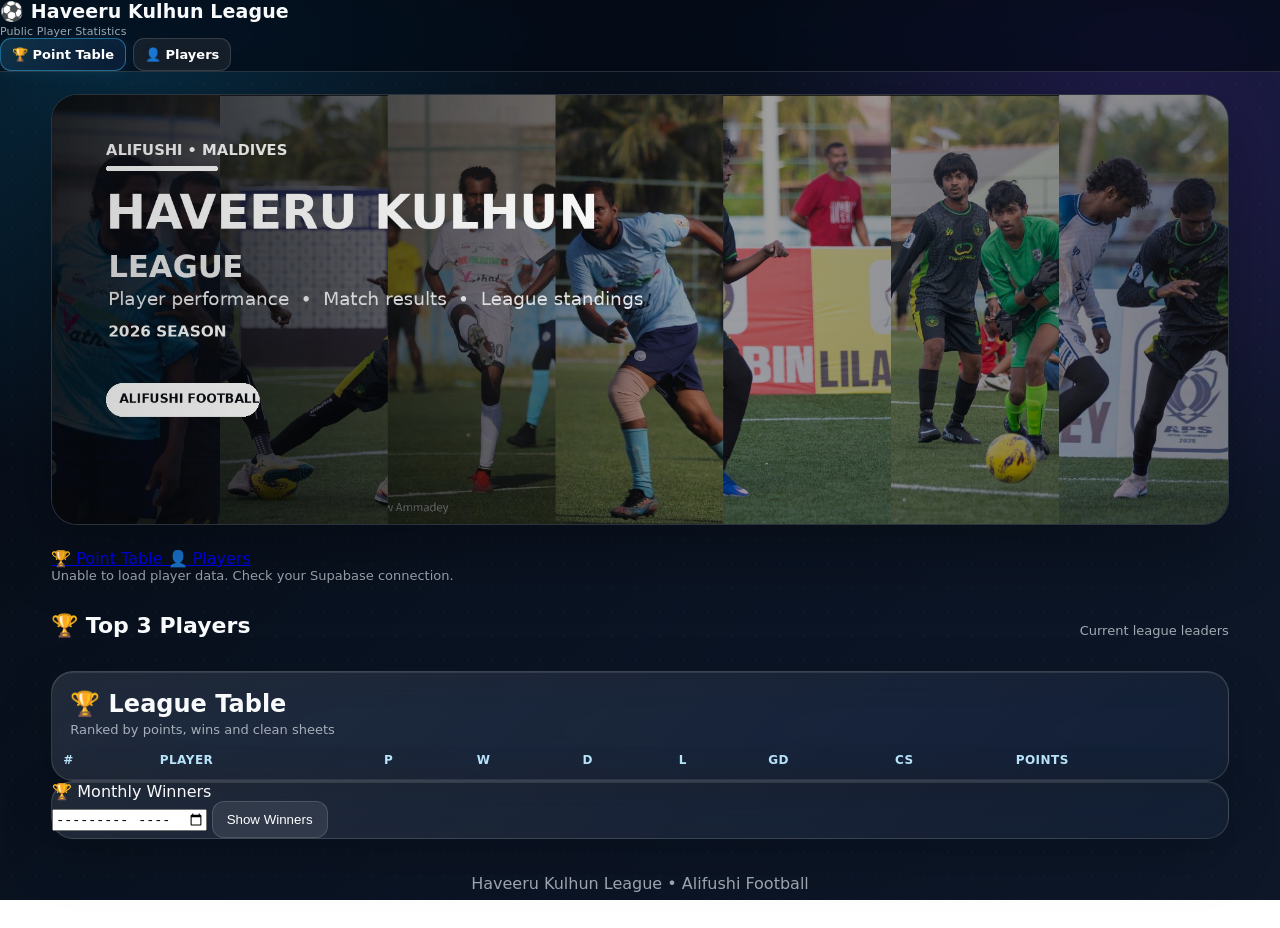
==== commit dd28b9c8: "Update index.html" ====
--- a/index.html
+++ b/index.html
@@ -1278,17 +1278,25 @@
   </section>
 
 
-  <!-- HERO TITLE -->
-
-  <section class="hero">
-
-    <h1>Haveeru Kulhun League</h1>
-
-    <p>
-      Player performance • Match results • League standings
-    </p>
-
-  </section>
+  <div class="home-navigation">
+
+  <a
+    href="#leaderboard"
+    class="home-nav-btn active"
+    onclick="showLeaderboard();return false;"
+  >
+    🏆 Point Table
+  </a>
+
+  <a
+    href="#players"
+    class="home-nav-btn"
+    onclick="showPlayers();return false;"
+  >
+    👤 Players
+  </a>
+
+</div>
 
 
   <div id="status" class="status">
@@ -2363,16 +2371,28 @@
 ================================================== */
 
 function showPlayers(){
+
   document.getElementById('topSection').style.display='none';
+
   document.getElementById('leaderboard').style.display='none';
 
   document.getElementById('playersHeading').style.display='flex';
+
   document.getElementById('players').style.display='grid';
 
   document.getElementById('searchPanel').style.display='flex';
-  document.getElementById('monthlyWinnerPanel').style.display='block';
+
+
+  const monthlyPanel =
+    document.getElementById('monthlyWinnerPanel');
+
+  if(monthlyPanel){
+    monthlyPanel.style.display='block';
+  }
+
 
   document.getElementById('profile').className='card profile';
+
 
   document.getElementById('playersHeading').scrollIntoView({
     behavior:'smooth',
@@ -2380,29 +2400,38 @@
   });
 }
 
-
 /* ==================================================
    SHOW LEADERBOARD
 ================================================== */
 
 function showLeaderboard(){
+
   document.getElementById('topSection').style.display='block';
+
   document.getElementById('leaderboard').style.display='block';
 
   document.getElementById('playersHeading').style.display='none';
+
   document.getElementById('players').style.display='none';
 
   document.getElementById('searchPanel').style.display='none';
 
-  const monthlyPanel=document.getElementById('monthlyWinnerPanel');
+
+  const monthlyPanel =
+    document.getElementById('monthlyWinnerPanel');
+
   if(monthlyPanel){
     monthlyPanel.style.display='none';
   }
 
+
   document.getElementById('profile').className='card profile';
+
   document.getElementById('profile').innerHTML='';
 
+
   buildLeaderboard();
+
 
   window.scrollTo({
     top:0,
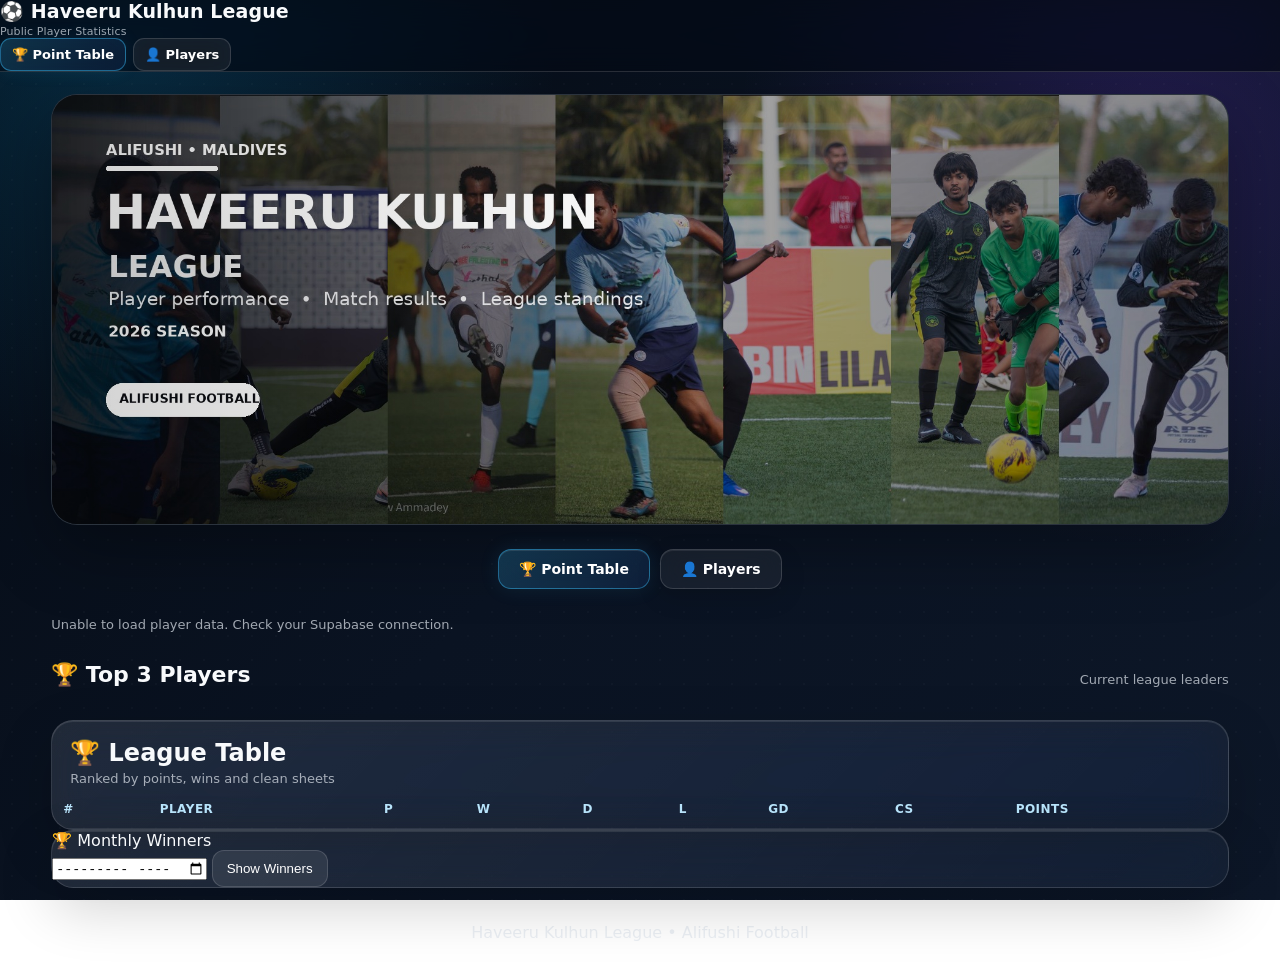
==== commit 9e411f1a: "Update index.html" ====
--- a/index.html
+++ b/index.html
@@ -142,7 +142,77 @@
 .nav a:hover{
   background:rgba(255,255,255,.13);
 }
-
+.nav a:hover{
+  background:rgba(255,255,255,.13);
+}
+
+
+/* =========================
+   HOME NAVIGATION
+========================= */
+
+.home-navigation{
+  display:flex;
+  justify-content:center;
+  align-items:center;
+  gap:10px;
+  margin:18px 0 28px;
+}
+
+.home-nav-btn{
+  display:inline-flex;
+  align-items:center;
+  justify-content:center;
+  padding:11px 20px;
+  border-radius:13px;
+  color:#fff;
+  text-decoration:none;
+  font-size:14px;
+  font-weight:750;
+  background:rgba(255,255,255,.06);
+  border:1px solid rgba(255,255,255,.15);
+  backdrop-filter:blur(14px);
+  -webkit-backdrop-filter:blur(14px);
+  box-shadow:
+    inset 0 1px 0 rgba(255,255,255,.08),
+    0 8px 25px rgba(0,0,0,.15);
+  transition:.2s ease;
+}
+
+.home-nav-btn:hover{
+  transform:translateY(-2px);
+  background:rgba(255,255,255,.11);
+  border-color:rgba(255,255,255,.25);
+}
+
+.home-nav-btn.active{
+  background:linear-gradient(
+    135deg,
+    rgba(56,189,248,.22),
+    rgba(59,130,246,.12)
+  );
+  border-color:rgba(56,189,248,.45);
+  box-shadow:
+    0 0 20px rgba(56,189,248,.10),
+    inset 0 1px 0 rgba(255,255,255,.10);
+}
+
+@media(max-width:600px){
+  .home-navigation{
+    margin:14px 0 22px;
+  }
+
+  .home-nav-btn{
+    flex:1;
+    padding:10px 12px;
+    font-size:13px;
+  }
+}
+
+
+/* =========================
+   HERO
+========================= */
 /* =========================
    HERO
 ========================= */
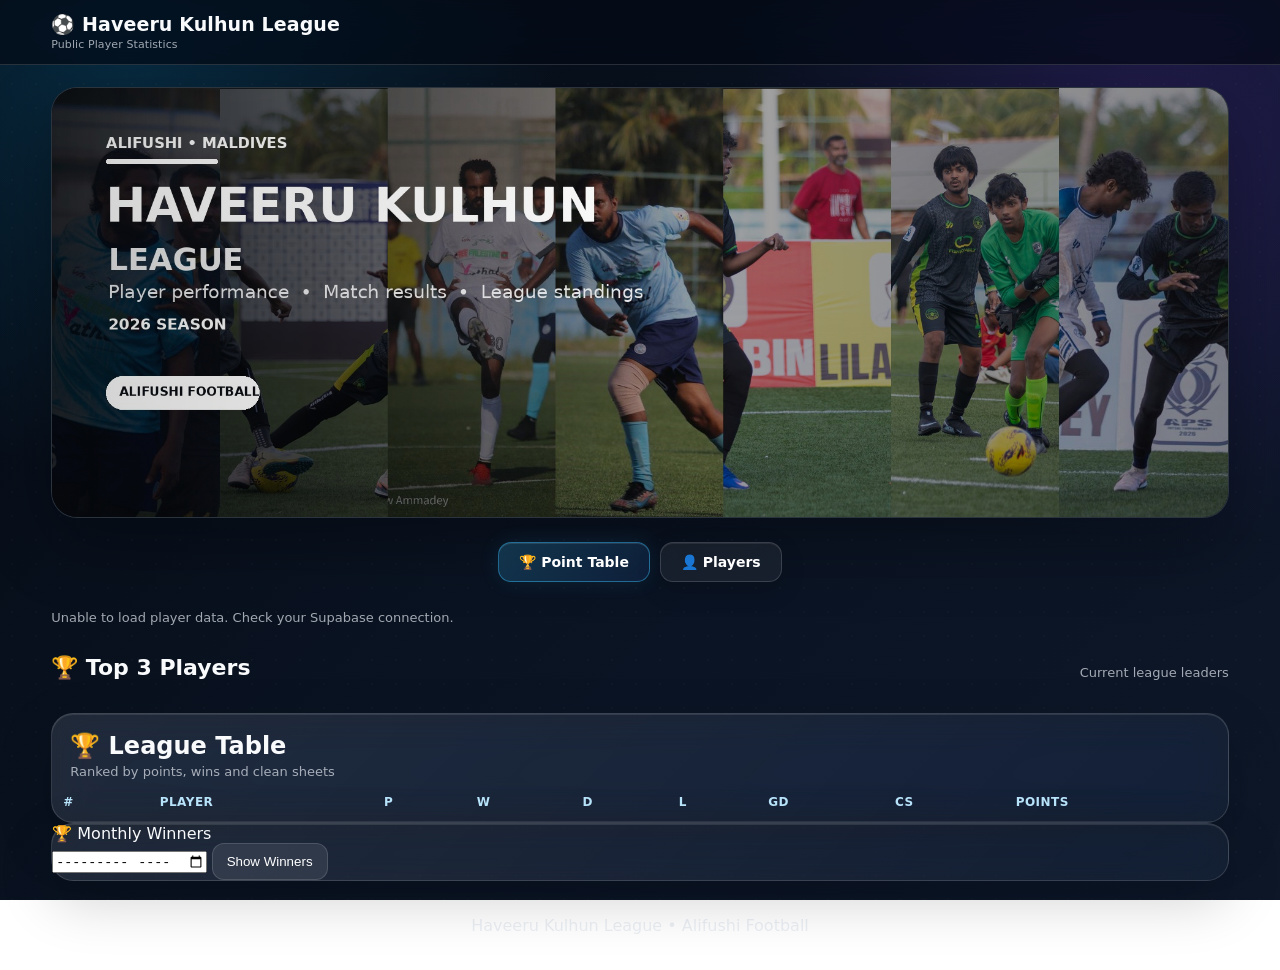
==== commit 0cbed967: "Refactor header and navigation structure in index.html" ====
--- a/index.html
+++ b/index.html
@@ -1289,29 +1289,13 @@
 <body>
 
 <header>
- <div class="logo" onclick="showLeaderboard()" style="cursor:pointer;">
-  ⚽ Haveeru Kulhun League
-  <span>Public Player Statistics</span>
-</div>
-<nav class="nav">
-
-  <a
-    href="#leaderboard"
-    class="nav-btn active"
-    onclick="showLeaderboard();return false;"
-  >
-    🏆 Point Table
-  </a>
-
-  <a
-    href="#players"
-    class="nav-btn"
-    onclick="showPlayers();return false;"
-  >
-    👤 Players
-  </a>
-
-</nav>
+  <div class="container header-inner">
+
+    <div class="logo">
+      ⚽ Haveeru Kulhun League
+      <span>Public Player Statistics</span>
+    </div>
+
   </div>
 </header>
 
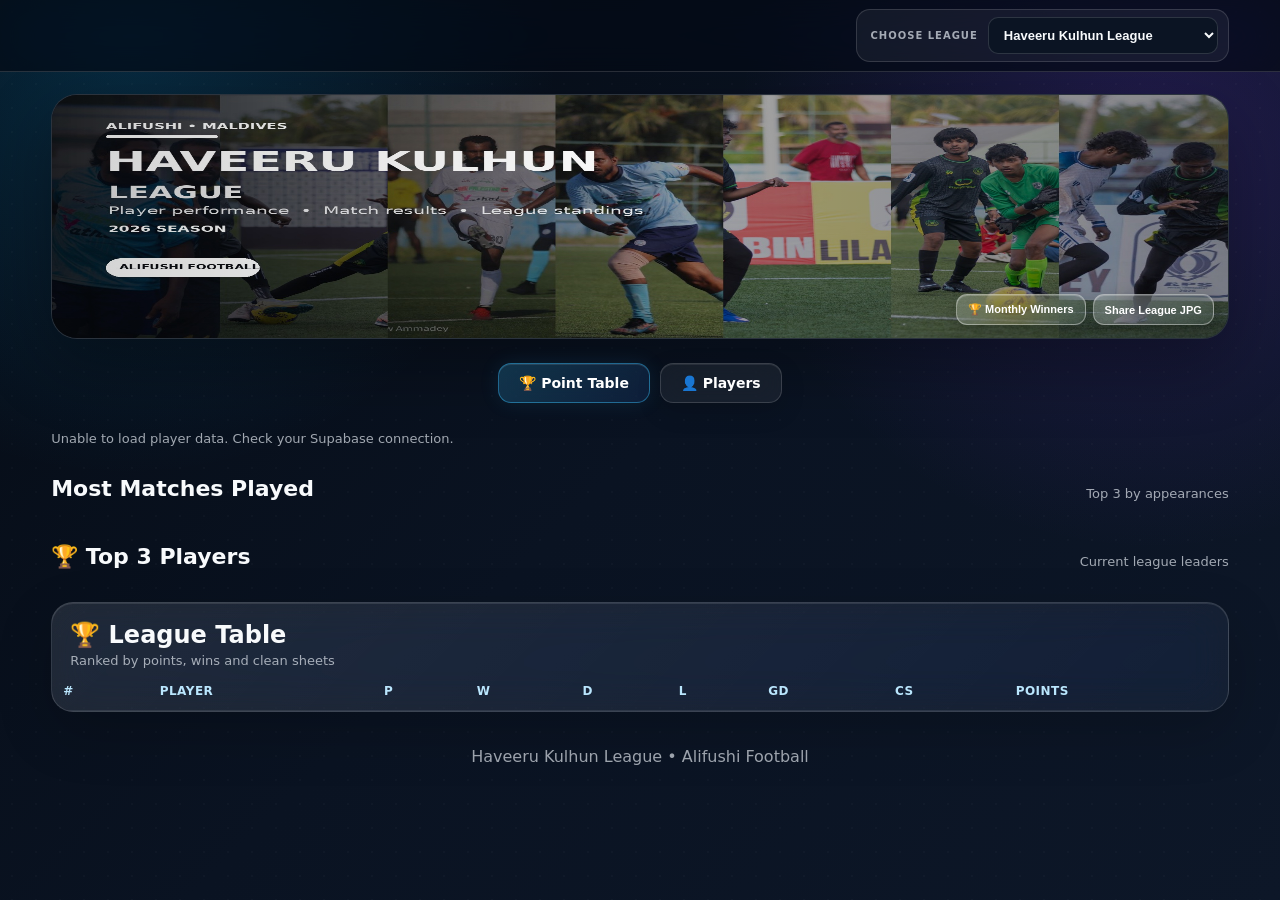
==== commit 0f7e197d: "Add league switching and shareable monthly winners" ====
--- a/index.html
+++ b/index.html
@@ -74,9 +74,42 @@
 .header-inner{
   display:flex;
   align-items:center;
-  justify-content:space-between;
+  justify-content:flex-end;
   gap:15px;
-  padding:13px 0;
+  padding:9px 0;
+}
+
+header .logo{display:none}
+
+.league-control{
+  display:flex;
+  align-items:center;
+  gap:10px;
+  margin-left:auto;
+  padding:7px 10px 7px 13px;
+  border:1px solid var(--line);
+  border-radius:14px;
+  background:rgba(255,255,255,.055);
+}
+
+.league-label{
+  color:var(--muted);
+  font-size:10px;
+  font-weight:800;
+  letter-spacing:.1em;
+  text-transform:uppercase;
+  white-space:nowrap;
+}
+
+#publicLeagueSelect{
+  min-width:230px;
+  padding:9px 30px 9px 11px;
+  border:1px solid rgba(255,255,255,.14);
+  border-radius:10px;
+  background:#0b1423;
+  color:#f8fafc;
+  font-size:13px;
+  font-weight:650;
 }
 
 .logo{
@@ -232,9 +265,8 @@
 .hero-banner img{
   display:block;
   width:100%;
-  height:auto;
-  aspect-ratio:1920/700;
-  object-fit:cover;
+  height:clamp(120px,19vw,250px);
+  object-fit:fill;
 }
 
 .hero-banner:after{
@@ -252,6 +284,31 @@
     );
 }
 
+.banner-actions{position:absolute;right:14px;bottom:13px;z-index:2;display:flex;gap:7px}
+.banner-action{padding:8px 11px;border:1px solid rgba(255,255,255,.38);border-radius:11px;background:linear-gradient(135deg,rgba(255,255,255,.22),rgba(255,255,255,.07));color:#fff;font-size:11px;font-weight:800;box-shadow:inset 0 1px 0 rgba(255,255,255,.2),0 6px 18px rgba(0,0,0,.22);backdrop-filter:blur(16px) saturate(145%);-webkit-backdrop-filter:blur(16px) saturate(145%)}
+.banner-action:hover{background:linear-gradient(135deg,rgba(255,255,255,.34),rgba(255,255,255,.12))}
+.winner-modal{position:fixed;inset:0;z-index:1000;display:none;align-items:center;justify-content:center;padding:18px;background:rgba(1,5,12,.78);backdrop-filter:blur(10px)}
+.winner-modal.open{display:flex}
+.winner-dialog{width:min(820px,100%);max-height:90vh;overflow:auto;padding:22px;border:1px solid var(--line);border-radius:22px;background:linear-gradient(145deg,#111d30,#07111f);box-shadow:0 28px 90px rgba(0,0,0,.55)}
+.winner-dialog-head,.winner-section-head{display:flex;align-items:center;justify-content:space-between;gap:12px}
+.winner-dialog-actions{display:flex;align-items:center;gap:8px}.winner-dialog h2,.winner-dialog h3{margin:0}.winner-dialog h2{font-size:22px}.winner-close,.winner-share-button{padding:7px 11px;border:1px solid rgba(255,255,255,.22);border-radius:10px;background:rgba(255,255,255,.08);color:#fff;font-weight:750}.winner-share-button{background:rgba(56,189,248,.14);border-color:rgba(56,189,248,.32)}
+.winner-share-button:disabled{opacity:.5;cursor:not-allowed}
+.winner-month-picker{display:flex;align-items:center;gap:10px;margin:16px 0 20px}.winner-month-picker label{color:var(--muted);font-size:13px;font-weight:700}.winner-month-picker input{max-width:210px;padding:9px 11px}
+.winner-section-head{margin:18px 0 10px}.winner-section-head p{margin:0;color:var(--muted);font-size:12px}
+.winner-cards{display:grid;grid-template-columns:repeat(3,minmax(0,1fr));gap:12px}.winner-card{padding:15px;text-align:center;border-color:rgba(251,191,36,.22)}.winner-card:first-child{border-color:rgba(251,191,36,.55)}
+.winner-card img{width:64px;height:64px;border-radius:50%;object-fit:cover;border:2px solid rgba(255,255,255,.24)}.winner-place{margin:2px 0 8px;color:var(--gold);font-size:12px;font-weight:900}.winner-player-name{margin-top:8px;font-size:15px;font-weight:850;overflow-wrap:anywhere}.winner-points{margin:5px 0 9px;color:#7dd3fc;font-size:19px;font-weight:900}.winner-stats{display:flex;justify-content:center;gap:8px;flex-wrap:wrap;color:var(--muted);font-size:11px}
+.appearances-list{display:grid;gap:7px}.appearance-row{display:flex;align-items:center;gap:10px;padding:8px 10px;border:1px solid var(--line);border-radius:12px;background:rgba(255,255,255,.035)}.appearance-row img{width:34px;height:34px;flex:0 0 34px;border-radius:50%;object-fit:cover}.appearance-name{min-width:0;flex:1;overflow:hidden;text-overflow:ellipsis;white-space:nowrap;font-size:13px;font-weight:750}.appearance-count{white-space:nowrap;color:#7dd3fc;font-size:12px;font-weight:800}.winner-empty{padding:18px;text-align:center;color:var(--muted)}
+#monthlyWinnerPanel{display:none!important}
+
+@media(max-width:600px){
+  .banner-actions{right:8px;bottom:8px;gap:5px}.banner-action{padding:7px 8px;font-size:10px}
+  .winner-modal{padding:10px}.winner-dialog{padding:16px;border-radius:17px}.winner-dialog h2{font-size:19px}
+  .winner-dialog-head{gap:6px}.winner-dialog-actions{gap:4px}.winner-close,.winner-share-button{padding:6px 7px;font-size:11px}
+  .winner-month-picker{align-items:flex-start;flex-direction:column;gap:6px;margin:13px 0 16px}.winner-month-picker input{max-width:none;width:100%}
+  .winner-cards{grid-template-columns:1fr;gap:8px}.winner-card{display:grid;grid-template-columns:58px 1fr;column-gap:12px;align-items:center;padding:10px;text-align:left}
+  .winner-card img{grid-row:1/5;width:54px;height:54px}.winner-place,.winner-player-name,.winner-points{margin:0}.winner-stats{justify-content:flex-start}
+}
+
 .hero{
   padding:10px 0 20px;
   text-align:center;
@@ -344,6 +401,7 @@
 }
 
 .status{
+  display:none;
   color:var(--muted);
   font-size:13px;
   margin:0 0 12px;
@@ -463,6 +521,59 @@
   font-size:11px;
   color:var(--muted);
   font-weight:600;
+}
+
+.matches-section{
+  margin:4px 0 24px;
+}
+
+.match-leaders{
+  display:grid;
+  grid-template-columns:repeat(3,minmax(0,1fr));
+  gap:10px;
+}
+
+.match-leader-card{
+  display:flex;
+  align-items:center;
+  gap:10px;
+  min-width:0;
+  padding:12px;
+}
+
+.match-leader-rank{
+  color:var(--gold);
+  font-size:12px;
+  font-weight:900;
+}
+
+.match-leader-photo{
+  width:46px;
+  height:46px;
+  flex:0 0 46px;
+  border-radius:50%;
+  object-fit:cover;
+  border:2px solid rgba(255,255,255,.2);
+}
+
+.match-leader-info{
+  min-width:0;
+  flex:1;
+}
+
+.match-leader-name{
+  overflow:hidden;
+  color:#fff;
+  font-size:13px;
+  font-weight:800;
+  text-overflow:ellipsis;
+  white-space:nowrap;
+}
+
+.match-leader-count{
+  margin-top:3px;
+  color:var(--muted);
+  font-size:11px;
 }
 
 /* =========================
@@ -852,13 +963,25 @@
   /* Header */
 
   .header-inner{
-    align-items:flex-start;
-    flex-direction:column;
-    padding:10px 0;
-  }
-
-  .logo{
-    font-size:17px;
+    align-items:center;
+    flex-direction:row;
+    gap:0;
+    padding:6px 0;
+  }
+
+  .league-control{
+    width:100%;
+    gap:8px;
+    padding:6px 7px 6px 10px;
+  }
+
+  #publicLeagueSelect{
+    flex:1;
+    width:1px;
+    min-width:0;
+    max-width:none;
+    padding:8px 26px 8px 8px!important;
+    font-size:12px;
   }
 
   .nav{
@@ -877,10 +1000,17 @@
   /* Hero */
 
   .hero-banner{
-    margin-top:12px;
+    margin-top:8px;
     margin-bottom:14px;
     border-radius:16px;
   }
+
+  .match-leaders{gap:6px}
+  .match-leader-card{flex-direction:column;gap:4px;padding:9px 5px;text-align:center}
+  .match-leader-photo{width:30px;height:30px;flex-basis:30px}
+  .match-leader-info{width:100%;flex:none}
+  .match-leader-name{font-size:11px}
+  .match-leader-count{font-size:10px}
 
   .hero{
     padding:6px 0 14px;
@@ -1263,6 +1393,12 @@
     font-size:15px;
   }
 
+  .match-leaders{gap:4px}
+  .match-leader-card{padding:7px 3px}
+  .match-leader-photo{width:26px;height:26px;flex-basis:26px}
+  .match-leader-name{font-size:9px}
+  .match-leader-count{font-size:8px}
+
   .table-wrap th,
   .table-wrap td{
     font-size:8px;
@@ -1294,6 +1430,10 @@
     <div class="logo">
       ⚽ Haveeru Kulhun League
       <span>Public Player Statistics</span>
+    </div>
+    <div class="league-control">
+      <label class="league-label" for="publicLeagueSelect">Choose league</label>
+      <select id="publicLeagueSelect" aria-label="Choose league" onchange="switchPublicLeague(this.value)"><option value="league1">Haveeru Kulhun League</option><option value="league2">Academy (Male)</option></select>
     </div>
 
   </div>
@@ -1329,7 +1469,29 @@
       src="assets/haveeru-kulhun-banner.jpg"
       alt="Haveeru Kulhun League">
 
+    <div class="banner-actions">
+      <button class="banner-action" type="button" onclick="openMonthlyWinners()">🏆 Monthly Winners</button>
+      <button class="banner-action" type="button" onclick="shareLeagueJpg()">Share League JPG</button>
+    </div>
+
   </section>
+
+  <div id="monthlyWinnerModal" class="winner-modal" onclick="closeMonthlyWinners()" aria-hidden="true">
+    <section class="winner-dialog" role="dialog" aria-modal="true" aria-labelledby="winnerDialogTitle" onclick="event.stopPropagation()">
+      <div class="winner-dialog-head">
+        <h2 id="winnerDialogTitle">Monthly Winners</h2>
+        <div class="winner-dialog-actions">
+          <button id="monthlyJpgButton" class="winner-share-button" type="button" onclick="shareMonthlyJpg()">Share JPG</button>
+          <button class="winner-close" type="button" aria-label="Close monthly winners" onclick="closeMonthlyWinners()">Close</button>
+        </div>
+      </div>
+      <div class="winner-month-picker">
+        <label for="monthlyWinnerMonth">Choose month</label>
+        <input id="monthlyWinnerMonth" type="month" onchange="showMonthlyWinners()">
+      </div>
+      <div id="monthlyWinnerPopupResults" aria-live="polite"></div>
+    </section>
+  </div>
 
 
   <div class="home-navigation">
@@ -1354,8 +1516,15 @@
 
 
   <div id="status" class="status">
-    Loading player data...
   </div>
+
+  <section id="matchesSection" class="matches-section">
+    <div class="section-title">
+      <h2>Most Matches Played</h2>
+      <p>Top 3 by appearances</p>
+    </div>
+    <div id="matchLeaders" class="match-leaders"></div>
+  </section>
 
 
   <!-- TOP 3 -->
@@ -1505,6 +1674,11 @@
 
 async function api(path){
 
+  const activeLeague = localStorage.getItem('hk_active_league') || 'league1';
+  if (/^(Players|player_match_records)(\?|$)/.test(path)) {
+    path += (path.includes('?') ? '&' : '?') + 'league_id=' + (activeLeague === 'league2' ? 'eq.league2' : 'is.null');
+  }
+
   const r = await fetch(
     SUPABASE_URL + "/rest/v1/" + path,
     {
@@ -1531,7 +1705,15 @@
    LOAD DATA
 ================================================== */
 
+function switchPublicLeague(league){
+  localStorage.setItem('hk_active_league', league === 'league2' ? 'league2' : 'league1');
+  window.location.reload();
+}
+
 async function load(){
+
+  const select = document.getElementById('publicLeagueSelect');
+  if (select) select.value = localStorage.getItem('hk_active_league') || 'league1';
 
   try{
 
@@ -1561,6 +1743,7 @@
 
     document.getElementById("status").textContent =
       "Unable to load player data. Check your Supabase connection.";
+    document.getElementById("status").style.display = "block";
 
     console.error(e);
 
@@ -1831,6 +2014,38 @@
     rows.slice(0,3)
   );
 
+  renderMostMatches(rows);
+
+}
+
+
+function renderMostMatches(rows){
+  const box = document.getElementById('matchLeaders');
+  const top = rows
+    .filter(x => x.matches > 0)
+    .sort((a,b) =>
+      b.matches-a.matches ||
+      b.wins-a.wins ||
+      b.points-a.points ||
+      String(a.player.Name || '').localeCompare(String(b.player.Name || ''))
+    )
+    .slice(0,3);
+
+  if(!top.length){
+    box.innerHTML = '<div class="card" style="grid-column:1/-1;padding:14px">No match appearances yet.</div>';
+    return;
+  }
+
+  box.innerHTML = top.map((x,i)=>`
+    <div class="card match-leader-card">
+      <span class="match-leader-rank">#${i+1}</span>
+      <img class="match-leader-photo" src="${escapeAttr(photoFor(x.player,90))}" alt="" onerror="this.src='https://placehold.co/90x90?text=Player'">
+      <div class="match-leader-info">
+        <div class="match-leader-name">${escapeHtml(x.player.Name || '')}</div>
+        <div class="match-leader-count">${x.matches} ${x.matches === 1 ? 'match' : 'matches'}</div>
+      </div>
+    </div>
+  `).join('');
 }
 
 
@@ -2539,6 +2754,266 @@
 
   return `${year}-${month}`;
 }
+
+function getMonthlyStats(month){
+  const monthlyRecords=records.filter(r=>String(r.match_date||'').slice(0,7)===month);
+  return players.map(player=>{
+    const playerRecords=monthlyRecords.filter(r=>Number(r.player_id)===Number(player.id));
+    const stats={player,matches:playerRecords.length,wins:0,draws:0,losses:0,clean:0,points:0,gd:0};
+    playerRecords.forEach(r=>{
+      const result=resultFor(r);
+      if(result==='Win') stats.wins++;
+      if(result==='Draw') stats.draws++;
+      if(result==='Loss') stats.losses++;
+      if(r.clean_sheet) stats.clean++;
+      stats.points+=Number(r.points||0);
+      if(r.player_score!=null&&r.opposition_score!=null){
+        stats.gd+=Number(r.player_score)-Number(r.opposition_score);
+      }
+    });
+    return stats;
+  }).filter(x=>x.matches>0).sort((a,b)=>
+    b.points-a.points||b.wins-a.wins||b.gd-a.gd||b.clean-a.clean||
+    String(a.player.Name||'').localeCompare(String(b.player.Name||''))
+  );
+}
+
+function openMonthlyWinners(){
+  const modal=document.getElementById('monthlyWinnerModal');
+  const picker=document.getElementById('monthlyWinnerMonth');
+  if(!picker.value){
+    const now=new Date();
+    picker.value=`${now.getFullYear()}-${String(now.getMonth()+1).padStart(2,'0')}`;
+  }
+  modal.classList.add('open');
+  modal.setAttribute('aria-hidden','false');
+  document.body.style.overflow='hidden';
+  showMonthlyWinners();
+  picker.focus();
+}
+
+function closeMonthlyWinners(){
+  const modal=document.getElementById('monthlyWinnerModal');
+  if(!modal||!modal.classList.contains('open')) return;
+  modal.classList.remove('open');
+  modal.setAttribute('aria-hidden','true');
+  document.body.style.overflow='';
+  document.querySelector('.banner-action')?.focus();
+}
+
+function showMonthlyWinners(){
+  const month=document.getElementById('monthlyWinnerMonth').value;
+  const container=document.getElementById('monthlyWinnerPopupResults');
+  const jpgButton=document.getElementById('monthlyJpgButton');
+  if(jpgButton) jpgButton.disabled=!month;
+  if(!month){container.innerHTML='<div class="winner-empty">Choose a month to see its winners.</div>';return;}
+
+  const monthStats=getMonthlyStats(month);
+  if(jpgButton) jpgButton.disabled=!monthStats.length;
+  if(!monthStats.length){
+    container.innerHTML='<div class="winner-empty">No match records were saved for this month.</div>';
+    return;
+  }
+
+  const monthName=new Date(`${month}-01T12:00:00`).toLocaleDateString('en-US',{month:'long',year:'numeric'});
+  const winners=monthStats.slice(0,3);
+  const appearances=[...monthStats].sort((a,b)=>
+    b.matches-a.matches||b.wins-a.wins||b.points-a.points||
+    String(a.player.Name||'').localeCompare(String(b.player.Name||''))
+  ).slice(0,3);
+  const places=['1st Place','2nd Place','3rd Place'];
+
+  container.innerHTML=`
+    <div class="winner-section-head"><h3>${escapeHtml(monthName)} Winners</h3><p>Ranked by points</p></div>
+    <div class="winner-cards">
+      ${winners.map((x,i)=>`
+        <article class="card winner-card">
+          <div class="winner-place">${places[i]}</div>
+          <img src="${escapeAttr(photoFor(x.player,120))}" alt="${escapeAttr(x.player.Name||'Player')}" onerror="this.src='https://placehold.co/120x120?text=Player'">
+          <div class="winner-player-name">${escapeHtml(x.player.Name||'')}</div>
+          <div class="winner-points">${x.points} points</div>
+          <div class="winner-stats"><span>${x.matches} played</span><span>${x.wins}W</span><span>${x.draws}D</span><span>${x.losses}L</span></div>
+        </article>
+      `).join('')}
+    </div>
+    <div class="winner-section-head"><h3>Most Matches Played</h3><p>Top 3 appearances</p></div>
+    <div class="appearances-list">
+      ${appearances.map((x,i)=>`
+        <div class="appearance-row">
+          <img src="${escapeAttr(photoFor(x.player,90))}" alt="" onerror="this.src='https://placehold.co/90x90?text=Player'">
+          <span class="appearance-name">${i+1}. ${escapeHtml(x.player.Name||'')}</span>
+          <span class="appearance-count">${x.matches} ${x.matches===1?'match':'matches'}</span>
+        </div>
+      `).join('')}
+    </div>
+  `;
+}
+
+function getLeagueStandings(){
+  return players.map(player=>({player,...statsForPlayer(player.id)})).sort((a,b)=>
+    b.points-a.points||b.wins-a.wins||b.gd-a.gd||b.clean-a.clean||
+    String(a.player.Name||'').localeCompare(String(b.player.Name||''))
+  );
+}
+
+function getLeagueName(){
+  return (localStorage.getItem('hk_active_league')||'league1')==='league2'
+    ? 'Academy (Male)'
+    : 'Haveeru Kulhun League';
+}
+
+function loadSharePhoto(url){
+  return new Promise(resolve=>{
+    const image=new Image();
+    image.crossOrigin='anonymous';
+    image.onload=()=>resolve(image);
+    image.onerror=()=>resolve(null);
+    image.src=url;
+  });
+}
+
+function drawShareAvatar(ctx,image,x,y,size,name){
+  ctx.save();
+  ctx.beginPath();
+  ctx.arc(x+size/2,y+size/2,size/2,0,Math.PI*2);
+  ctx.clip();
+  if(image){
+    ctx.drawImage(image,x,y,size,size);
+  }else{
+    ctx.fillStyle='#1d3854';
+    ctx.fillRect(x,y,size,size);
+    ctx.fillStyle='#e2e8f0';
+    ctx.font=`700 ${Math.round(size*.34)}px Arial`;
+    ctx.textAlign='center';
+    ctx.textBaseline='middle';
+    ctx.fillText(String(name||'?').trim().slice(0,1).toUpperCase(),x+size/2,y+size/2);
+  }
+  ctx.restore();
+}
+
+function makeShareCanvas(title,subtitle,rows,leaders,monthLabel=''){
+  const canvas=document.createElement('canvas');
+  const monthly=Boolean(monthLabel);
+  const width=1200;
+  const tableTop=monthly?635:260;
+  canvas.width=width;
+  canvas.height=monthly?tableTop+72+10*70+70:tableTop+72+10*70+70;
+  const ctx=canvas.getContext('2d');
+  const bg=ctx.createLinearGradient(0,0,width,canvas.height);
+  bg.addColorStop(0,'#0b1729');bg.addColorStop(1,'#030811');
+  ctx.fillStyle=bg;ctx.fillRect(0,0,width,canvas.height);
+
+  ctx.fillStyle='#38bdf8';ctx.fillRect(64,60,9,90);
+  ctx.fillStyle='#94a3b8';ctx.font='700 19px Arial';ctx.textAlign='left';
+  ctx.fillText('ALIFUSHI FOOTBALL',94,82);
+  ctx.fillStyle='#f8fafc';ctx.font='800 42px Arial';
+  ctx.fillText(title,94,133);
+  ctx.fillStyle='#aebbd0';ctx.font='22px Arial';
+  ctx.fillText(subtitle,94,172);
+  ctx.textAlign='right';ctx.fillStyle='#f5c451';ctx.font='700 18px Arial';
+  ctx.fillText(getLeagueName(),width-66,82);
+  ctx.textAlign='left';
+
+  if(monthly){
+    ctx.fillStyle='#f5c451';ctx.font='800 24px Arial';ctx.fillText('MONTHLY TOP 3',66,222);
+    const cardY=245,cardW=340,cardH=320,gap=24;
+    leaders.slice(0,3).forEach((row,index)=>{
+      const x=66+index*(cardW+gap);
+      ctx.fillStyle=index===0?'#1b2a3c':'#132135';
+      ctx.fillRect(x,cardY,cardW,cardH);
+      ctx.strokeStyle=index===0?'#f5c451':'#334155';ctx.lineWidth=2;ctx.strokeRect(x,cardY,cardW,cardH);
+      ctx.textAlign='center';ctx.fillStyle=index===0?'#f5c451':'#cbd5e1';ctx.font='800 19px Arial';
+      ctx.fillText(['1ST PLACE','2ND PLACE','3RD PLACE'][index],x+cardW/2,cardY+36);
+      drawShareAvatar(ctx,row.sharePhoto,x+cardW/2-50,cardY+58,100,row.player.Name);
+      ctx.fillStyle='#fff';ctx.font='800 23px Arial';
+      ctx.fillText(String(row.player.Name||'Player').slice(0,24),x+cardW/2,cardY+194);
+      ctx.fillStyle='#7dd3fc';ctx.font='800 25px Arial';ctx.fillText(`${row.points} POINTS`,x+cardW/2,cardY+235);
+      ctx.fillStyle='#aebbd0';ctx.font='17px Arial';ctx.fillText(`${row.matches} played  •  ${row.wins}W ${row.draws}D ${row.losses}L`,x+cardW/2,cardY+275);
+    });
+    ctx.textAlign='left';ctx.fillStyle='#f8fafc';ctx.font='800 25px Arial';
+    ctx.fillText(`${monthLabel.toUpperCase()} · LEAGUE TABLE (TOP 10)`,66,610);
+  }else{
+    ctx.fillStyle='#f8fafc';ctx.font='800 25px Arial';ctx.fillText('LEAGUE TABLE · TOP 10',66,220);
+  }
+
+  const headerY=tableTop;
+  ctx.fillStyle='#17263a';ctx.fillRect(64,headerY,width-128,60);
+  ctx.fillStyle='#94a3b8';ctx.font='700 15px Arial';ctx.textAlign='left';
+  const cols=[['#',84],['PLAYER',140],['P',685],['W',770],['D',835],['L',900],['GD',965],['CS',1030],['PTS',1090]];
+  cols.forEach(([label,x])=>ctx.fillText(label,x,headerY+38));
+
+  rows.slice(0,10).forEach((row,index)=>{
+    const y=headerY+60+index*70;
+    ctx.fillStyle=index%2?'rgba(255,255,255,.025)':'rgba(255,255,255,.06)';ctx.fillRect(64,y,width-128,70);
+    ctx.fillStyle=index<3?'#f5c451':'#dbe4f0';ctx.font='800 18px Arial';ctx.fillText(String(index+1),84,y+42);
+    drawShareAvatar(ctx,row.sharePhoto,128,y+11,48,row.player.Name);
+    ctx.textAlign='left';ctx.fillStyle='#fff';ctx.font='700 17px Arial';
+    ctx.fillText(String(row.player.Name||'Player').slice(0,38),190,y+42);
+    ctx.fillStyle='#dbe4f0';ctx.font='17px Arial';
+    [row.matches,row.wins,row.draws,row.losses,row.gd>0?`+${row.gd}`:row.gd,row.clean,row.points].forEach((value,i)=>ctx.fillText(String(value),cols[i+2][1],y+42));
+  });
+
+  ctx.fillStyle='#64748b';ctx.font='15px Arial';ctx.textAlign='left';
+  ctx.fillText('Generated from the current league records',66,canvas.height-24);
+  ctx.textAlign='right';ctx.fillText('ALIFUSHI FOOTBALL',width-66,canvas.height-24);
+  return canvas;
+}
+
+async function shareCanvasJpg(canvas,fileName,button){
+  const original=button?.textContent;
+  if(button){button.disabled=true;button.textContent='Preparing JPG…';}
+  try{
+    const blob=await new Promise(resolve=>canvas.toBlob(resolve,'image/jpeg',.94));
+    if(!blob) throw new Error('Could not create the JPG image.');
+    if(navigator.share&&typeof File!=='undefined'){
+      const file=new File([blob],fileName,{type:'image/jpeg'});
+      if(navigator.canShare?.({files:[file]})){
+        try{await navigator.share({files:[file],title:fileName.replace(/\.jpg$/i,'')});}
+        catch(error){if(error.name!=='AbortError') throw error;}
+        return;
+      }
+    }
+    const url=URL.createObjectURL(blob);
+    const link=document.createElement('a');link.href=url;link.download=fileName;
+    document.body.appendChild(link);link.click();link.remove();
+    setTimeout(()=>URL.revokeObjectURL(url),1000);
+  }catch(error){
+    console.error(error);
+    alert(error.message||'Unable to create the JPG.');
+  }finally{
+    if(button){button.disabled=false;button.textContent=original;}
+  }
+}
+
+async function addSharePhotos(rows){
+  return Promise.all(rows.map(async row=>({...row,sharePhoto:await loadSharePhoto(photoFor(row.player,160))})));
+}
+
+async function shareMonthlyJpg(){
+  const month=document.getElementById('monthlyWinnerMonth').value;
+  if(!month) return;
+  const monthlyRows=getMonthlyStats(month);
+  if(!monthlyRows.length){showMonthlyWinners();return;}
+  const button=document.getElementById('monthlyJpgButton');
+  const rows=await addSharePhotos(monthlyRows.slice(0,10));
+  const leaders=rows.slice(0,3);
+  const canvas=makeShareCanvas('MONTHLY WINNERS',new Date(`${month}-01T12:00:00`).toLocaleDateString('en-US',{month:'long',year:'numeric'}),rows,leaders,new Date(`${month}-01T12:00:00`).toLocaleDateString('en-US',{month:'long',year:'numeric'}));
+  await shareCanvasJpg(canvas,`monthly-winners-${month}.jpg`,button);
+}
+
+async function shareLeagueJpg(){
+  const button=document.querySelector('.banner-action:last-child');
+  const rawRows=getLeagueStandings().slice(0,10);
+  if(!rawRows.length){alert('No league records are available yet.');return;}
+  const rows=await addSharePhotos(rawRows);
+  const canvas=makeShareCanvas('LEAGUE STANDINGS',getLeagueName(),rows,[]);
+  const league=(localStorage.getItem('hk_active_league')||'league1')==='league2'?'academy-male':'haveeru-kulhun';
+  await shareCanvasJpg(canvas,`${league}-league-top-10.jpg`,button);
+}
+
+document.addEventListener('keydown',event=>{
+  if(event.key==='Escape') closeMonthlyWinners();
+});
 
 
 function renderLastMonthWinners(){
